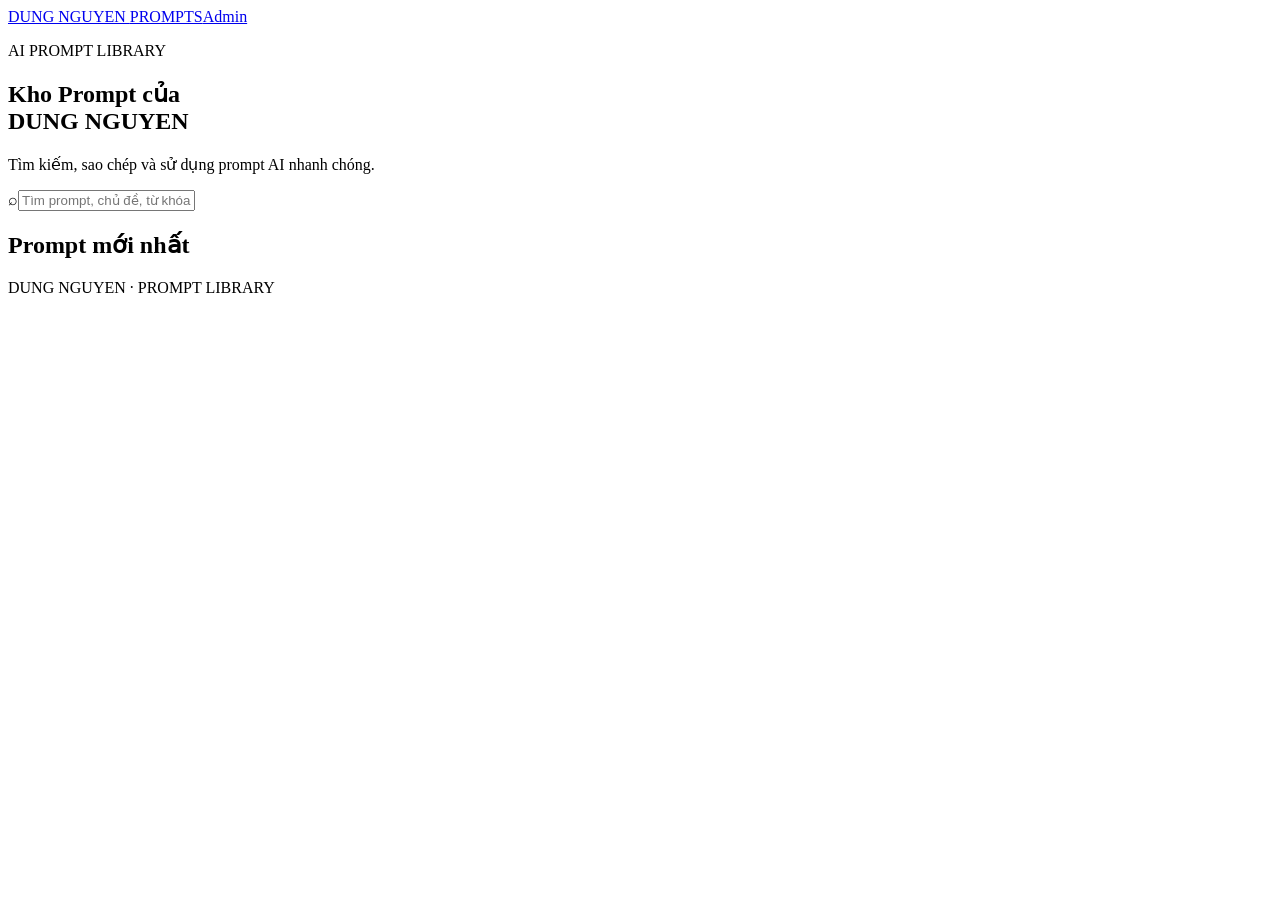
==== public/index.html @ dbc6b6bd "Add files via upload" ====
<!doctype html><html lang="vi"><head><meta charset="utf-8"><meta name="viewport" content="width=device-width,initial-scale=1"><title>DUNG NGUYEN PROMPTS</title><link rel="stylesheet" href="/assets/styles.css"></head><body><header class="topbar"><a class="brand" href="/">DUNG NGUYEN <span>PROMPTS</span></a><a class="admin-link" href="/admin.html">Admin</a></header><main><section class="hero"><p class="eyebrow">AI PROMPT LIBRARY</p><h1>Kho Prompt của<br><span>DUNG NGUYEN</span></h1><p class="sub">Tìm kiếm, sao chép và sử dụng prompt AI nhanh chóng.</p><div class="search"><span>⌕</span><input id="search" placeholder="Tìm prompt, chủ đề, từ khóa..."></div></section><section class="section"><div class="section-head"><h2>Prompt mới nhất</h2><span id="count"></span></div><div id="grid" class="grid"></div></section></main><footer>DUNG NGUYEN · PROMPT LIBRARY</footer><script src="/assets/app.js"></script></body></html>
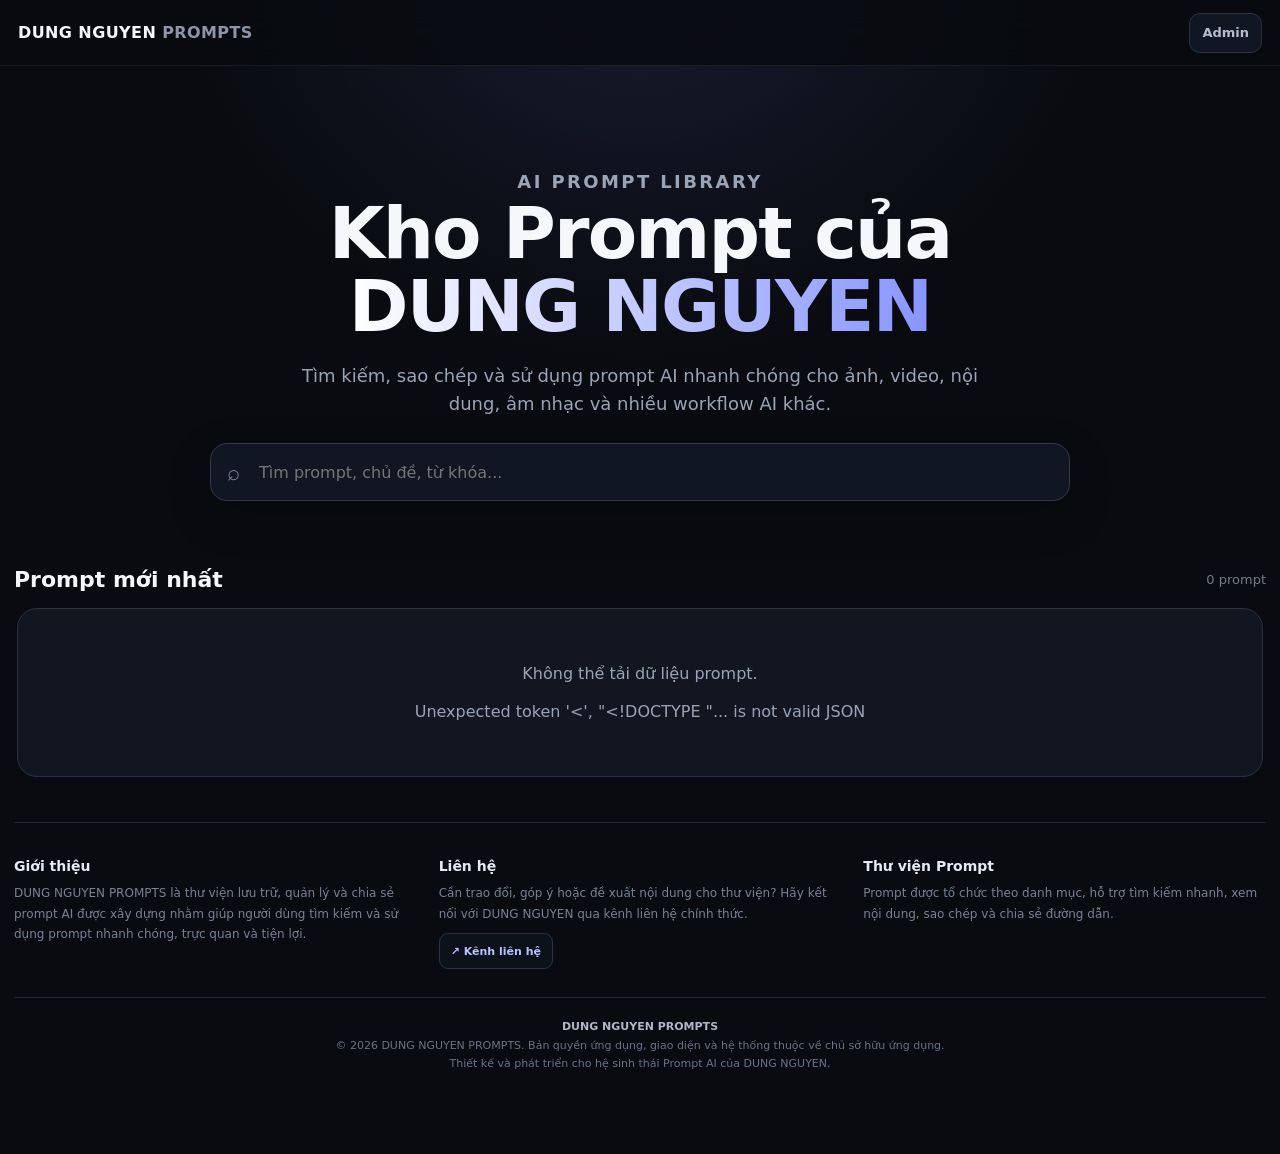
==== commit fcddbb33: "Refactor index.html for improved structure and styling Added meta tags for theme color and descripti" ====
--- a/public/index.html
+++ b/public/index.html
@@ -1 +1,1483 @@
-<!doctype html><html lang="vi"><head><meta charset="utf-8"><meta name="viewport" content="width=device-width,initial-scale=1"><title>DUNG NGUYEN PROMPTS</title><link rel="stylesheet" href="/assets/styles.css"></head><body><header class="topbar"><a class="brand" href="/">DUNG NGUYEN <span>PROMPTS</span></a><a class="admin-link" href="/admin.html">Admin</a></header><main><section class="hero"><p class="eyebrow">AI PROMPT LIBRARY</p><h1>Kho Prompt của<br><span>DUNG NGUYEN</span></h1><p class="sub">Tìm kiếm, sao chép và sử dụng prompt AI nhanh chóng.</p><div class="search"><span>⌕</span><input id="search" placeholder="Tìm prompt, chủ đề, từ khóa..."></div></section><section class="section"><div class="section-head"><h2>Prompt mới nhất</h2><span id="count"></span></div><div id="grid" class="grid"></div></section></main><footer>DUNG NGUYEN · PROMPT LIBRARY</footer><script src="/assets/app.js"></script></body></html>
+<!doctype html>
+<html lang="vi">
+<head>
+  <meta charset="utf-8">
+  <meta
+    name="viewport"
+    content="width=device-width,initial-scale=1,viewport-fit=cover"
+  >
+
+  <meta
+    name="theme-color"
+    content="#090b10"
+  >
+
+  <meta
+    name="description"
+    content="DUNG NGUYEN PROMPTS — Thư viện prompt AI"
+  >
+
+  <title>DUNG NGUYEN PROMPTS</title>
+
+  <style>
+    :root {
+      --bg: #090b10;
+      --panel: #111621;
+      --panel-2: #161d29;
+      --border: #293244;
+      --border-soft: #202838;
+
+      --text: #f5f7fb;
+      --muted: #9aa4b7;
+      --muted-2: #707b8f;
+
+      --primary: #8895ff;
+      --primary-2: #a2adff;
+      --green: #3ddc97;
+
+      --radius: 20px;
+    }
+
+    * {
+      box-sizing: border-box;
+    }
+
+    html {
+      scroll-behavior: smooth;
+    }
+
+    body {
+      margin: 0;
+      min-height: 100vh;
+
+      color: var(--text);
+
+      background:
+        radial-gradient(
+          circle at 50% -10%,
+          rgba(124,140,255,.15),
+          transparent 34%
+        ),
+        var(--bg);
+
+      font-family:
+        Inter,
+        ui-sans-serif,
+        system-ui,
+        -apple-system,
+        BlinkMacSystemFont,
+        "Segoe UI",
+        sans-serif;
+    }
+
+    a {
+      color: inherit;
+      text-decoration: none;
+    }
+
+    button,
+    input,
+    select {
+      font: inherit;
+    }
+
+    button {
+      cursor: pointer;
+    }
+
+    /* =========================
+       HEADER
+    ========================= */
+
+    .topbar {
+      position: sticky;
+      top: 0;
+      z-index: 50;
+
+      min-height: 66px;
+
+      display: flex;
+      align-items: center;
+      justify-content: space-between;
+
+      padding: 0 18px;
+
+      border-bottom:
+        1px solid rgba(255,255,255,.07);
+
+      background:
+        rgba(9,11,16,.85);
+
+      backdrop-filter: blur(18px);
+    }
+
+    .brand {
+      font-size: 16px;
+      font-weight: 900;
+      letter-spacing: .4px;
+    }
+
+    .brand span {
+      color: #8c96a8;
+    }
+
+    .admin-link {
+      min-height: 40px;
+
+      display: inline-flex;
+      align-items: center;
+      justify-content: center;
+
+      padding: 0 12px;
+
+      border: 1px solid var(--border);
+      border-radius: 11px;
+
+      color: #b4bdce;
+
+      background: #111722;
+
+      font-size: 13px;
+      font-weight: 700;
+    }
+
+    /* =========================
+       LAYOUT
+    ========================= */
+
+    .page {
+      width: min(1280px, calc(100% - 28px));
+      margin: 0 auto;
+
+      padding:
+        34px 0 70px;
+    }
+
+    /* =========================
+       HERO
+    ========================= */
+
+    .hero {
+      padding:
+        50px 0 34px;
+
+      text-align: center;
+    }
+
+    .eyebrow {
+      margin: 0 0 12px;
+
+      color: #98a4bd;
+
+      font-size: 11px;
+      font-weight: 900;
+
+      letter-spacing: 2.4px;
+      text-transform: uppercase;
+    }
+
+    .hero h1 {
+      margin: 0;
+
+      font-size:
+        clamp(38px, 7vw, 72px);
+
+      line-height: 1.02;
+
+      letter-spacing: -1.8px;
+    }
+
+    .hero h1 span {
+      background:
+        linear-gradient(
+          90deg,
+          #fff,
+          #8895ff
+        );
+
+      -webkit-background-clip:
+        text;
+
+      background-clip:
+        text;
+
+      color: transparent;
+    }
+
+    .hero p {
+      max-width: 720px;
+      margin: 18px auto 0;
+
+      color: var(--muted);
+
+      font-size:
+        clamp(14px, 2vw, 18px);
+
+      line-height: 1.6;
+    }
+
+    /* =========================
+       SEARCH
+    ========================= */
+
+    .search-wrap {
+      max-width: 860px;
+      margin: 24px auto 0;
+
+      position: relative;
+    }
+
+    .search-icon {
+      position: absolute;
+
+      left: 17px;
+      top: 50%;
+
+      transform: translateY(-50%);
+
+      color: #7d89a0;
+
+      font-size: 22px;
+    }
+
+    .search-input {
+      width: 100%;
+      min-height: 58px;
+
+      padding:
+        0 18px 0 48px;
+
+      border:
+        1px solid #303a4e;
+
+      border-radius: 17px;
+
+      outline: none;
+
+      color: var(--text);
+
+      background:
+        #111722;
+
+      font-size: 16px;
+
+      box-shadow:
+        0 15px 45px rgba(0,0,0,.18);
+
+      transition:
+        border-color .18s ease,
+        box-shadow .18s ease;
+    }
+
+    .search-input:focus {
+      border-color: var(--primary);
+
+      box-shadow:
+        0 0 0 4px rgba(124,140,255,.10);
+    }
+
+    /* =========================
+       TOOLBAR
+    ========================= */
+
+    .toolbar {
+      display: flex;
+      justify-content: space-between;
+      align-items: center;
+
+      gap: 12px;
+
+      margin-top: 32px;
+      margin-bottom: 13px;
+    }
+
+    .section-title {
+      margin: 0;
+
+      font-size: 22px;
+      font-weight: 850;
+    }
+
+    .result-count {
+      color: var(--muted-2);
+      font-size: 13px;
+    }
+
+    /* =========================
+       PROMPT VIEWPORT
+    ========================= */
+
+    .prompt-viewport {
+      max-height: 760px;
+
+      overflow-y: auto;
+
+      padding: 3px;
+
+      scrollbar-width: thin;
+      scrollbar-color:
+        #46526b
+        #0d121a;
+    }
+
+    .prompt-viewport::-webkit-scrollbar {
+      width: 9px;
+    }
+
+    .prompt-viewport::-webkit-scrollbar-track {
+      background: #0d121a;
+      border-radius: 10px;
+    }
+
+    .prompt-viewport::-webkit-scrollbar-thumb {
+      background: #46526b;
+      border-radius: 10px;
+      border: 2px solid #0d121a;
+    }
+
+    .prompt-grid {
+      display: grid;
+
+      grid-template-columns:
+        repeat(3, minmax(0, 1fr));
+
+      gap: 15px;
+    }
+
+    /* =========================
+       CARD
+    ========================= */
+
+    .prompt-card {
+      min-height: 235px;
+
+      display: flex;
+      flex-direction: column;
+      justify-content: space-between;
+
+      padding: 19px;
+
+      border:
+        1px solid var(--border);
+
+      border-radius:
+        20px;
+
+      background:
+        linear-gradient(
+          180deg,
+          rgba(255,255,255,.018),
+          transparent
+        ),
+        var(--panel);
+
+      transition:
+        transform .18s ease,
+        border-color .18s ease,
+        box-shadow .18s ease;
+    }
+
+    .prompt-card:hover {
+      transform: translateY(-2px);
+
+      border-color:
+        #3c4962;
+
+      box-shadow:
+        0 18px 45px rgba(0,0,0,.22);
+    }
+
+    .card-category {
+      display: inline-flex;
+      align-items: center;
+
+      min-height: 26px;
+
+      padding: 0 9px;
+
+      width: fit-content;
+
+      border:
+        1px solid rgba(124,140,255,.22);
+
+      border-radius:
+        999px;
+
+      color:
+        #adb8ff;
+
+      background:
+        rgba(124,140,255,.07);
+
+      font-size:
+        10px;
+
+      font-weight:
+        900;
+
+      letter-spacing:
+        .8px;
+
+      text-transform:
+        uppercase;
+    }
+
+    .card-title {
+      margin:
+        12px 0 0;
+
+      color:
+        #f4f6fb;
+
+      font-size:
+        18px;
+
+      line-height:
+        1.32;
+    }
+
+    .card-description {
+      margin:
+        11px 0 0;
+
+      color:
+        #a5afc0;
+
+      font-size:
+        13px;
+
+      line-height:
+        1.58;
+    }
+
+    .card-bottom {
+      margin-top:
+        18px;
+    }
+
+    .card-meta {
+      display:
+        flex;
+
+      flex-wrap:
+        wrap;
+
+      gap:
+        13px;
+
+      color:
+        #727d91;
+
+      font-size:
+        11px;
+    }
+
+    .card-actions {
+      display:
+        flex;
+
+      gap:
+        7px;
+
+      margin-top:
+        13px;
+    }
+
+    .card-action {
+      min-height:
+        36px;
+
+      display:
+        inline-flex;
+
+      align-items:
+        center;
+
+      justify-content:
+        center;
+
+      gap:
+        6px;
+
+      padding:
+        0 10px;
+
+      border:
+        1px solid #293244;
+
+      border-radius:
+        10px;
+
+      color:
+        #edf0f7;
+
+      background:
+        #0d121a;
+
+      font-size:
+        11px;
+
+      font-weight:
+        750;
+
+      transition:
+        background .18s ease,
+        border-color .18s ease;
+    }
+
+    .card-action:hover {
+      background:
+        #171e2a;
+
+      border-color:
+        #42506a;
+    }
+
+    .card-action.primary {
+      flex: 1;
+
+      color:
+        #090b10;
+
+      background:
+        linear-gradient(
+          135deg,
+          var(--primary-2),
+          var(--primary)
+        );
+
+      border-color:
+        transparent;
+
+      font-weight:
+        850;
+    }
+
+    /* =========================
+       EMPTY
+    ========================= */
+
+    .empty {
+      padding:
+        55px 20px;
+
+      text-align:
+        center;
+
+      color:
+        var(--muted);
+
+      border:
+        1px solid var(--border);
+
+      border-radius:
+        20px;
+
+      background:
+        var(--panel);
+    }
+
+    /* =========================
+       FOOTER
+    ========================= */
+
+    .footer {
+      margin-top:
+        42px;
+
+      padding:
+        35px 0 10px;
+
+      border-top:
+        1px solid var(--border-soft);
+    }
+
+    .footer-grid {
+      display:
+        grid;
+
+      grid-template-columns:
+        repeat(3, minmax(0, 1fr));
+
+      gap:
+        22px;
+    }
+
+    .footer-card h3 {
+      margin:
+        0 0 9px;
+
+      color:
+        #e6eaf2;
+
+      font-size:
+        14px;
+    }
+
+    .footer-card p {
+      margin: 0;
+
+      color:
+        #778297;
+
+      font-size:
+        12px;
+
+      line-height:
+        1.7;
+    }
+
+    .footer-link {
+      display:
+        inline-flex;
+
+      align-items:
+        center;
+
+      margin-top:
+        9px;
+
+      min-height:
+        36px;
+
+      padding:
+        0 11px;
+
+      border:
+        1px solid #2a3447;
+
+      border-radius:
+        9px;
+
+      color:
+        #b9c2ff;
+
+      background:
+        #0d121a;
+
+      font-size:
+        11px;
+
+      font-weight:
+        750;
+    }
+
+    .copyright {
+      margin-top:
+        28px;
+
+      padding-top:
+        20px;
+
+      border-top:
+        1px solid var(--border-soft);
+
+      text-align:
+        center;
+
+      color:
+        #687386;
+
+      font-size:
+        11px;
+
+      line-height:
+        1.7;
+    }
+
+    .copyright strong {
+      color:
+        #aeb8c9;
+    }
+
+    /* =========================
+       TOAST
+    ========================= */
+
+    .toast {
+      position:
+        fixed;
+
+      left:
+        50%;
+
+      bottom:
+        20px;
+
+      z-index:
+        100;
+
+      width:
+        min(420px, calc(100vw - 28px));
+
+      transform:
+        translate(-50%, 20px);
+
+      padding:
+        13px 15px;
+
+      border:
+        1px solid #2b3549;
+
+      border-radius:
+        12px;
+
+      color:
+        #f3f5fa;
+
+      background:
+        #171e2a;
+
+      box-shadow:
+        0 20px 55px rgba(0,0,0,.38);
+
+      opacity:
+        0;
+
+      pointer-events:
+        none;
+
+      transition:
+        opacity .2s ease,
+        transform .2s ease;
+    }
+
+    .toast.show {
+      opacity: 1;
+
+      transform:
+        translate(-50%, 0);
+    }
+
+    .toast.success {
+      border-color:
+        rgba(61,220,151,.25);
+    }
+
+    .toast.error {
+      border-color:
+        rgba(255,98,98,.28);
+    }
+
+    /* =========================
+       RESPONSIVE
+    ========================= */
+
+    @media (max-width: 980px) {
+
+      .prompt-grid {
+        grid-template-columns:
+          repeat(2, minmax(0, 1fr));
+      }
+
+    }
+
+    @media (max-width: 700px) {
+
+      .topbar {
+        padding:
+          0 12px;
+      }
+
+      .page {
+        width:
+          min(100% - 20px, 680px);
+
+        padding-bottom:
+          50px;
+      }
+
+      .hero {
+        padding:
+          34px 0 24px;
+      }
+
+      .prompt-viewport {
+        max-height:
+          700px;
+      }
+
+      .prompt-grid {
+        grid-template-columns:
+          1fr;
+      }
+
+      .prompt-card {
+        min-height:
+          220px;
+      }
+
+      .footer-grid {
+        grid-template-columns:
+          1fr;
+      }
+
+      .footer-card {
+        text-align:
+          center;
+      }
+
+      .footer-link {
+        justify-content:
+          center;
+      }
+
+    }
+  </style>
+</head>
+
+<body>
+
+<header class="topbar">
+
+  <a
+    class="brand"
+    href="/"
+  >
+    DUNG NGUYEN
+    <span>PROMPTS</span>
+  </a>
+
+  <a
+    class="admin-link"
+    href="/admin.html"
+  >
+    Admin
+  </a>
+
+</header>
+
+
+<main class="page">
+
+  <!-- HERO -->
+
+  <section class="hero">
+
+    <p class="eyebrow">
+      AI PROMPT LIBRARY
+    </p>
+
+    <h1>
+      Kho Prompt của
+      <br>
+      <span>DUNG NGUYEN</span>
+    </h1>
+
+    <p>
+      Tìm kiếm, sao chép và sử dụng prompt AI
+      nhanh chóng cho ảnh, video, nội dung,
+      âm nhạc và nhiều workflow AI khác.
+    </p>
+
+    <div class="search-wrap">
+
+      <span class="search-icon">
+        ⌕
+      </span>
+
+      <input
+        id="searchInput"
+        class="search-input"
+        type="search"
+        placeholder="Tìm prompt, chủ đề, từ khóa..."
+        autocomplete="off"
+      >
+
+    </div>
+
+  </section>
+
+
+  <!-- LATEST -->
+
+  <section>
+
+    <div class="toolbar">
+
+      <h2 class="section-title">
+        Prompt mới nhất
+      </h2>
+
+      <span
+        id="resultCount"
+        class="result-count"
+      >
+        0 prompt
+      </span>
+
+    </div>
+
+
+    <!--
+      Vùng này hiển thị 9 nội dung đầu tiên.
+      Từ nội dung thứ 10 sẽ xuất hiện thanh cuộn.
+    -->
+
+    <div
+      id="promptViewport"
+      class="prompt-viewport"
+    >
+
+      <div
+        id="promptGrid"
+        class="prompt-grid"
+      ></div>
+
+    </div>
+
+  </section>
+
+
+  <!-- FOOTER -->
+
+  <footer class="footer">
+
+    <div class="footer-grid">
+
+      <section class="footer-card">
+
+        <h3>
+          Giới thiệu
+        </h3>
+
+        <p>
+          DUNG NGUYEN PROMPTS là thư viện lưu trữ,
+          quản lý và chia sẻ prompt AI được xây dựng
+          nhằm giúp người dùng tìm kiếm và sử dụng
+          prompt nhanh chóng, trực quan và tiện lợi.
+        </p>
+
+      </section>
+
+
+      <section class="footer-card">
+
+        <h3>
+          Liên hệ
+        </h3>
+
+        <p>
+          Cần trao đổi, góp ý hoặc đề xuất nội dung
+          cho thư viện? Hãy kết nối với DUNG NGUYEN
+          qua kênh liên hệ chính thức.
+        </p>
+
+        <!--
+          Thay href="#" bằng đường dẫn Facebook
+          hoặc kênh liên hệ chính thức của bạn.
+        -->
+
+        <a
+          class="footer-link"
+          href="#"
+          onclick="return false"
+        >
+          ↗ Kênh liên hệ
+        </a>
+
+      </section>
+
+
+      <section class="footer-card">
+
+        <h3>
+          Thư viện Prompt
+        </h3>
+
+        <p>
+          Prompt được tổ chức theo danh mục,
+          hỗ trợ tìm kiếm nhanh, xem nội dung,
+          sao chép và chia sẻ đường dẫn.
+        </p>
+
+      </section>
+
+    </div>
+
+
+    <div class="copyright">
+
+      <strong>
+        DUNG NGUYEN PROMPTS
+      </strong>
+
+      <br>
+
+      © 2026 DUNG NGUYEN PROMPTS.
+      Bản quyền ứng dụng, giao diện và hệ thống
+      thuộc về chủ sở hữu ứng dụng.
+
+      <br>
+
+      Thiết kế và phát triển cho hệ sinh thái
+      Prompt AI của DUNG NGUYEN.
+
+    </div>
+
+  </footer>
+
+</main>
+
+
+<div
+  id="toast"
+  class="toast"
+></div>
+
+
+<script>
+
+  const state = {
+    prompts: []
+  };
+
+  const $ =
+    (selector) =>
+      document.querySelector(selector);
+
+
+  /* =========================
+     TOAST
+  ========================= */
+
+  function showToast(
+    message,
+    type = "success"
+  ) {
+
+    const toast =
+      $("#toast");
+
+    toast.textContent =
+      message;
+
+    toast.className =
+      `toast show ${type}`;
+
+    clearTimeout(
+      showToast.timer
+    );
+
+    showToast.timer =
+      setTimeout(
+        () => {
+          toast.className =
+            "toast";
+        },
+        2400
+      );
+
+  }
+
+
+  /* =========================
+     NUMBER
+  ========================= */
+
+  function formatNumber(
+    value
+  ) {
+
+    return Number(
+      value || 0
+    ).toLocaleString(
+      "vi-VN"
+    );
+
+  }
+
+
+  /* =========================
+     ESCAPE
+  ========================= */
+
+  function escapeHtml(
+    value
+  ) {
+
+    return String(
+      value ?? ""
+    )
+      .replaceAll("&", "&amp;")
+      .replaceAll("<", "&lt;")
+      .replaceAll(">", "&gt;")
+      .replaceAll('"', "&quot;")
+      .replaceAll("'", "&#039;");
+
+  }
+
+
+  /* =========================
+     COPY LINK
+  ========================= */
+
+  async function copyLink(
+    id
+  ) {
+
+    const url =
+      new URL(
+        `/prompt.html?id=${encodeURIComponent(id)}`,
+        window.location.origin
+      ).href;
+
+    try {
+
+      if (
+        navigator.clipboard &&
+        window.isSecureContext
+      ) {
+
+        await navigator.clipboard.writeText(
+          url
+        );
+
+      } else {
+
+        const textarea =
+          document.createElement(
+            "textarea"
+          );
+
+        textarea.value =
+          url;
+
+        textarea.style.position =
+          "fixed";
+
+        textarea.style.left =
+          "-9999px";
+
+        document.body.appendChild(
+          textarea
+        );
+
+        textarea.select();
+
+        document.execCommand(
+          "copy"
+        );
+
+        textarea.remove();
+
+      }
+
+      showToast(
+        "Đã sao chép link prompt."
+      );
+
+    } catch {
+
+      showToast(
+        "Không thể sao chép link.",
+        "error"
+      );
+
+    }
+
+  }
+
+
+  /* =========================
+     RENDER
+  ========================= */
+
+  function render() {
+
+    const query =
+      $("#searchInput")
+        .value
+        .trim()
+        .toLowerCase();
+
+    const filtered =
+      state.prompts.filter(
+        (prompt) => {
+
+          const text =
+            [
+              prompt.title,
+              prompt.description,
+              prompt.content,
+              prompt.tags,
+              prompt.category_name
+            ]
+              .join(" ")
+              .toLowerCase();
+
+          return (
+            !query ||
+            text.includes(query)
+          );
+
+        }
+      );
+
+    $("#resultCount")
+      .textContent =
+      `${formatNumber(
+        filtered.length
+      )} prompt`;
+
+
+    const grid =
+      $("#promptGrid");
+
+    if (!filtered.length) {
+
+      grid.innerHTML = `
+        <div
+          class="empty"
+          style="grid-column:1/-1"
+        >
+          Không tìm thấy prompt phù hợp.
+        </div>
+      `;
+
+      return;
+
+    }
+
+
+    grid.innerHTML =
+      filtered.map(
+        (prompt) => {
+
+          return `
+            <article
+              class="prompt-card"
+            >
+
+              <div>
+
+                <span
+                  class="card-category"
+                >
+                  ${escapeHtml(
+                    prompt.category_name ||
+                    "PROMPT"
+                  )}
+                </span>
+
+                <h3
+                  class="card-title"
+                >
+                  ${escapeHtml(
+                    prompt.title
+                  )}
+                </h3>
+
+                <p
+                  class="card-description"
+                >
+                  ${escapeHtml(
+                    prompt.description ||
+                    ""
+                  )}
+                </p>
+
+              </div>
+
+
+              <div class="card-bottom">
+
+                <div
+                  class="card-meta"
+                >
+
+                  <span>
+                    👁 ${formatNumber(
+                      prompt.views
+                    )}
+                  </span>
+
+                  <span>
+                    ⧉ ${formatNumber(
+                      prompt.copies
+                    )}
+                  </span>
+
+                  ${
+                    Number(
+                      prompt.featured
+                    ) === 1
+                      ? `
+                        <span>
+                          ⭐ Featured
+                        </span>
+                      `
+                      : ""
+                  }
+
+                </div>
+
+
+                <div
+                  class="card-actions"
+                >
+
+                  <a
+                    class="card-action primary"
+                    href="/prompt.html?id=${encodeURIComponent(prompt.id)}"
+                  >
+                    Xem nội dung
+                  </a>
+
+                  <button
+                    class="card-action"
+                    type="button"
+                    data-copy-link="${prompt.id}"
+                  >
+                    📎 Copy link
+                  </button>
+
+                </div>
+
+              </div>
+
+            </article>
+          `;
+
+        }
+      ).join("");
+
+  }
+
+
+  /* =========================
+     CLICK
+  ========================= */
+
+  $("#promptGrid")
+    .addEventListener(
+      "click",
+      async (event) => {
+
+        const button =
+          event.target.closest(
+            "[data-copy-link]"
+          );
+
+        if (!button) {
+          return;
+        }
+
+        event.preventDefault();
+
+        event.stopPropagation();
+
+        await copyLink(
+          button.dataset.copyLink
+        );
+
+      }
+    );
+
+
+  /* =========================
+     LOAD
+  ========================= */
+
+  async function loadPrompts() {
+
+    try {
+
+      const response =
+        await fetch(
+          "/api/prompts",
+          {
+            cache: "no-store"
+          }
+        );
+
+      const data =
+        await response.json();
+
+      if (!response.ok) {
+
+        throw new Error(
+          data.error ||
+          "Không thể tải prompt."
+        );
+
+      }
+
+      state.prompts =
+        Array.isArray(
+          data.prompts
+        )
+          ? data.prompts
+          : [];
+
+
+      /*
+       * Luôn xếp mới nhất lên đầu.
+       */
+
+      state.prompts.sort(
+        (a, b) => {
+
+          const da =
+            new Date(
+              String(
+                a.created_at || ""
+              ).replace(" ", "T")
+            ).getTime();
+
+          const db =
+            new Date(
+              String(
+                b.created_at || ""
+              ).replace(" ", "T")
+            ).getTime();
+
+          return db - da;
+
+        }
+      );
+
+
+      render();
+
+    } catch (error) {
+
+      $("#promptGrid").innerHTML = `
+        <div
+          class="empty"
+          style="grid-column:1/-1"
+        >
+          Không thể tải dữ liệu prompt.
+          <br><br>
+          ${escapeHtml(
+            error.message
+          )}
+        </div>
+      `;
+
+    }
+
+  }
+
+
+  /* =========================
+     SEARCH
+  ========================= */
+
+  $("#searchInput")
+    .addEventListener(
+      "input",
+      render
+    );
+
+
+  /* =========================
+     START
+  ========================= */
+
+  loadPrompts();
+
+</script>
+
+</body>
+</html>
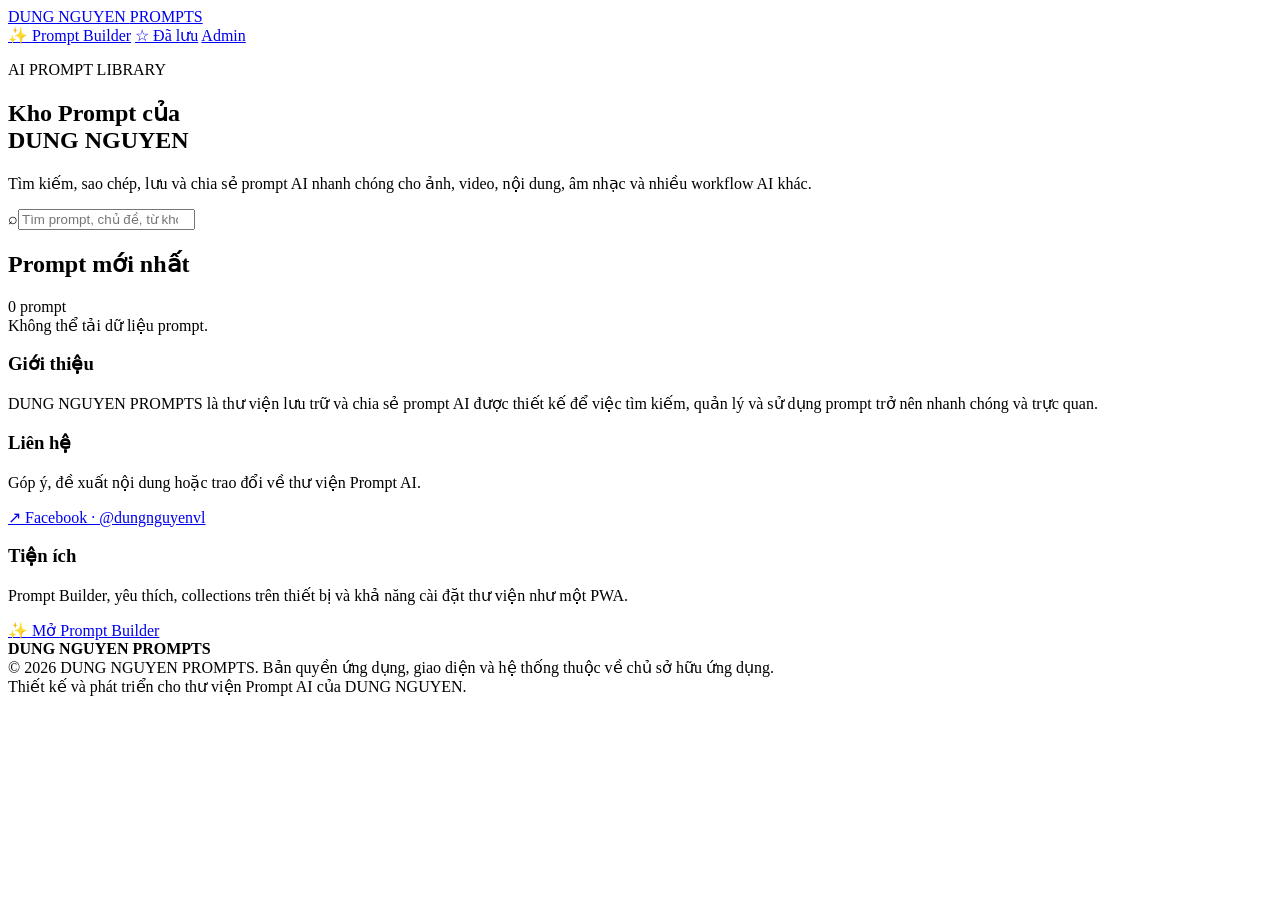
==== commit bd210f9a: "Add files via upload" ====
--- a/public/index.html
+++ b/public/index.html
@@ -2,1482 +2,88 @@
 <html lang="vi">
 <head>
   <meta charset="utf-8">
-  <meta
-    name="viewport"
-    content="width=device-width,initial-scale=1,viewport-fit=cover"
-  >
-
-  <meta
-    name="theme-color"
-    content="#090b10"
-  >
-
-  <meta
-    name="description"
-    content="DUNG NGUYEN PROMPTS — Thư viện prompt AI"
-  >
-
+  <meta name="viewport" content="width=device-width,initial-scale=1,viewport-fit=cover">
+  <meta name="theme-color" content="#090b10">
+  <meta name="description" content="DUNG NGUYEN PROMPTS — Thư viện prompt AI cho ảnh, video, content và workflow AI.">
+  <meta property="og:type" content="website">
+  <meta property="og:title" content="DUNG NGUYEN PROMPTS">
+  <meta property="og:description" content="Thư viện prompt AI của DUNG NGUYEN.">
+  <meta property="og:image" content="/icons/og-shareprompt.png">
+  <meta property="og:url" content="/">
+  <link rel="canonical" href="/">
+  <link rel="manifest" href="/manifest.webmanifest">
   <title>DUNG NGUYEN PROMPTS</title>
-
-  <style>
-    :root {
-      --bg: #090b10;
-      --panel: #111621;
-      --panel-2: #161d29;
-      --border: #293244;
-      --border-soft: #202838;
-
-      --text: #f5f7fb;
-      --muted: #9aa4b7;
-      --muted-2: #707b8f;
-
-      --primary: #8895ff;
-      --primary-2: #a2adff;
-      --green: #3ddc97;
-
-      --radius: 20px;
-    }
-
-    * {
-      box-sizing: border-box;
-    }
-
-    html {
-      scroll-behavior: smooth;
-    }
-
-    body {
-      margin: 0;
-      min-height: 100vh;
-
-      color: var(--text);
-
-      background:
-        radial-gradient(
-          circle at 50% -10%,
-          rgba(124,140,255,.15),
-          transparent 34%
-        ),
-        var(--bg);
-
-      font-family:
-        Inter,
-        ui-sans-serif,
-        system-ui,
-        -apple-system,
-        BlinkMacSystemFont,
-        "Segoe UI",
-        sans-serif;
-    }
-
-    a {
-      color: inherit;
-      text-decoration: none;
-    }
-
-    button,
-    input,
-    select {
-      font: inherit;
-    }
-
-    button {
-      cursor: pointer;
-    }
-
-    /* =========================
-       HEADER
-    ========================= */
-
-    .topbar {
-      position: sticky;
-      top: 0;
-      z-index: 50;
-
-      min-height: 66px;
-
-      display: flex;
-      align-items: center;
-      justify-content: space-between;
-
-      padding: 0 18px;
-
-      border-bottom:
-        1px solid rgba(255,255,255,.07);
-
-      background:
-        rgba(9,11,16,.85);
-
-      backdrop-filter: blur(18px);
-    }
-
-    .brand {
-      font-size: 16px;
-      font-weight: 900;
-      letter-spacing: .4px;
-    }
-
-    .brand span {
-      color: #8c96a8;
-    }
-
-    .admin-link {
-      min-height: 40px;
-
-      display: inline-flex;
-      align-items: center;
-      justify-content: center;
-
-      padding: 0 12px;
-
-      border: 1px solid var(--border);
-      border-radius: 11px;
-
-      color: #b4bdce;
-
-      background: #111722;
-
-      font-size: 13px;
-      font-weight: 700;
-    }
-
-    /* =========================
-       LAYOUT
-    ========================= */
-
-    .page {
-      width: min(1280px, calc(100% - 28px));
-      margin: 0 auto;
-
-      padding:
-        34px 0 70px;
-    }
-
-    /* =========================
-       HERO
-    ========================= */
-
-    .hero {
-      padding:
-        50px 0 34px;
-
-      text-align: center;
-    }
-
-    .eyebrow {
-      margin: 0 0 12px;
-
-      color: #98a4bd;
-
-      font-size: 11px;
-      font-weight: 900;
-
-      letter-spacing: 2.4px;
-      text-transform: uppercase;
-    }
-
-    .hero h1 {
-      margin: 0;
-
-      font-size:
-        clamp(38px, 7vw, 72px);
-
-      line-height: 1.02;
-
-      letter-spacing: -1.8px;
-    }
-
-    .hero h1 span {
-      background:
-        linear-gradient(
-          90deg,
-          #fff,
-          #8895ff
-        );
-
-      -webkit-background-clip:
-        text;
-
-      background-clip:
-        text;
-
-      color: transparent;
-    }
-
-    .hero p {
-      max-width: 720px;
-      margin: 18px auto 0;
-
-      color: var(--muted);
-
-      font-size:
-        clamp(14px, 2vw, 18px);
-
-      line-height: 1.6;
-    }
-
-    /* =========================
-       SEARCH
-    ========================= */
-
-    .search-wrap {
-      max-width: 860px;
-      margin: 24px auto 0;
-
-      position: relative;
-    }
-
-    .search-icon {
-      position: absolute;
-
-      left: 17px;
-      top: 50%;
-
-      transform: translateY(-50%);
-
-      color: #7d89a0;
-
-      font-size: 22px;
-    }
-
-    .search-input {
-      width: 100%;
-      min-height: 58px;
-
-      padding:
-        0 18px 0 48px;
-
-      border:
-        1px solid #303a4e;
-
-      border-radius: 17px;
-
-      outline: none;
-
-      color: var(--text);
-
-      background:
-        #111722;
-
-      font-size: 16px;
-
-      box-shadow:
-        0 15px 45px rgba(0,0,0,.18);
-
-      transition:
-        border-color .18s ease,
-        box-shadow .18s ease;
-    }
-
-    .search-input:focus {
-      border-color: var(--primary);
-
-      box-shadow:
-        0 0 0 4px rgba(124,140,255,.10);
-    }
-
-    /* =========================
-       TOOLBAR
-    ========================= */
-
-    .toolbar {
-      display: flex;
-      justify-content: space-between;
-      align-items: center;
-
-      gap: 12px;
-
-      margin-top: 32px;
-      margin-bottom: 13px;
-    }
-
-    .section-title {
-      margin: 0;
-
-      font-size: 22px;
-      font-weight: 850;
-    }
-
-    .result-count {
-      color: var(--muted-2);
-      font-size: 13px;
-    }
-
-    /* =========================
-       PROMPT VIEWPORT
-    ========================= */
-
-    .prompt-viewport {
-      max-height: 760px;
-
-      overflow-y: auto;
-
-      padding: 3px;
-
-      scrollbar-width: thin;
-      scrollbar-color:
-        #46526b
-        #0d121a;
-    }
-
-    .prompt-viewport::-webkit-scrollbar {
-      width: 9px;
-    }
-
-    .prompt-viewport::-webkit-scrollbar-track {
-      background: #0d121a;
-      border-radius: 10px;
-    }
-
-    .prompt-viewport::-webkit-scrollbar-thumb {
-      background: #46526b;
-      border-radius: 10px;
-      border: 2px solid #0d121a;
-    }
-
-    .prompt-grid {
-      display: grid;
-
-      grid-template-columns:
-        repeat(3, minmax(0, 1fr));
-
-      gap: 15px;
-    }
-
-    /* =========================
-       CARD
-    ========================= */
-
-    .prompt-card {
-      min-height: 235px;
-
-      display: flex;
-      flex-direction: column;
-      justify-content: space-between;
-
-      padding: 19px;
-
-      border:
-        1px solid var(--border);
-
-      border-radius:
-        20px;
-
-      background:
-        linear-gradient(
-          180deg,
-          rgba(255,255,255,.018),
-          transparent
-        ),
-        var(--panel);
-
-      transition:
-        transform .18s ease,
-        border-color .18s ease,
-        box-shadow .18s ease;
-    }
-
-    .prompt-card:hover {
-      transform: translateY(-2px);
-
-      border-color:
-        #3c4962;
-
-      box-shadow:
-        0 18px 45px rgba(0,0,0,.22);
-    }
-
-    .card-category {
-      display: inline-flex;
-      align-items: center;
-
-      min-height: 26px;
-
-      padding: 0 9px;
-
-      width: fit-content;
-
-      border:
-        1px solid rgba(124,140,255,.22);
-
-      border-radius:
-        999px;
-
-      color:
-        #adb8ff;
-
-      background:
-        rgba(124,140,255,.07);
-
-      font-size:
-        10px;
-
-      font-weight:
-        900;
-
-      letter-spacing:
-        .8px;
-
-      text-transform:
-        uppercase;
-    }
-
-    .card-title {
-      margin:
-        12px 0 0;
-
-      color:
-        #f4f6fb;
-
-      font-size:
-        18px;
-
-      line-height:
-        1.32;
-    }
-
-    .card-description {
-      margin:
-        11px 0 0;
-
-      color:
-        #a5afc0;
-
-      font-size:
-        13px;
-
-      line-height:
-        1.58;
-    }
-
-    .card-bottom {
-      margin-top:
-        18px;
-    }
-
-    .card-meta {
-      display:
-        flex;
-
-      flex-wrap:
-        wrap;
-
-      gap:
-        13px;
-
-      color:
-        #727d91;
-
-      font-size:
-        11px;
-    }
-
-    .card-actions {
-      display:
-        flex;
-
-      gap:
-        7px;
-
-      margin-top:
-        13px;
-    }
-
-    .card-action {
-      min-height:
-        36px;
-
-      display:
-        inline-flex;
-
-      align-items:
-        center;
-
-      justify-content:
-        center;
-
-      gap:
-        6px;
-
-      padding:
-        0 10px;
-
-      border:
-        1px solid #293244;
-
-      border-radius:
-        10px;
-
-      color:
-        #edf0f7;
-
-      background:
-        #0d121a;
-
-      font-size:
-        11px;
-
-      font-weight:
-        750;
-
-      transition:
-        background .18s ease,
-        border-color .18s ease;
-    }
-
-    .card-action:hover {
-      background:
-        #171e2a;
-
-      border-color:
-        #42506a;
-    }
-
-    .card-action.primary {
-      flex: 1;
-
-      color:
-        #090b10;
-
-      background:
-        linear-gradient(
-          135deg,
-          var(--primary-2),
-          var(--primary)
-        );
-
-      border-color:
-        transparent;
-
-      font-weight:
-        850;
-    }
-
-    /* =========================
-       EMPTY
-    ========================= */
-
-    .empty {
-      padding:
-        55px 20px;
-
-      text-align:
-        center;
-
-      color:
-        var(--muted);
-
-      border:
-        1px solid var(--border);
-
-      border-radius:
-        20px;
-
-      background:
-        var(--panel);
-    }
-
-    /* =========================
-       FOOTER
-    ========================= */
-
-    .footer {
-      margin-top:
-        42px;
-
-      padding:
-        35px 0 10px;
-
-      border-top:
-        1px solid var(--border-soft);
-    }
-
-    .footer-grid {
-      display:
-        grid;
-
-      grid-template-columns:
-        repeat(3, minmax(0, 1fr));
-
-      gap:
-        22px;
-    }
-
-    .footer-card h3 {
-      margin:
-        0 0 9px;
-
-      color:
-        #e6eaf2;
-
-      font-size:
-        14px;
-    }
-
-    .footer-card p {
-      margin: 0;
-
-      color:
-        #778297;
-
-      font-size:
-        12px;
-
-      line-height:
-        1.7;
-    }
-
-    .footer-link {
-      display:
-        inline-flex;
-
-      align-items:
-        center;
-
-      margin-top:
-        9px;
-
-      min-height:
-        36px;
-
-      padding:
-        0 11px;
-
-      border:
-        1px solid #2a3447;
-
-      border-radius:
-        9px;
-
-      color:
-        #b9c2ff;
-
-      background:
-        #0d121a;
-
-      font-size:
-        11px;
-
-      font-weight:
-        750;
-    }
-
-    .copyright {
-      margin-top:
-        28px;
-
-      padding-top:
-        20px;
-
-      border-top:
-        1px solid var(--border-soft);
-
-      text-align:
-        center;
-
-      color:
-        #687386;
-
-      font-size:
-        11px;
-
-      line-height:
-        1.7;
-    }
-
-    .copyright strong {
-      color:
-        #aeb8c9;
-    }
-
-    /* =========================
-       TOAST
-    ========================= */
-
-    .toast {
-      position:
-        fixed;
-
-      left:
-        50%;
-
-      bottom:
-        20px;
-
-      z-index:
-        100;
-
-      width:
-        min(420px, calc(100vw - 28px));
-
-      transform:
-        translate(-50%, 20px);
-
-      padding:
-        13px 15px;
-
-      border:
-        1px solid #2b3549;
-
-      border-radius:
-        12px;
-
-      color:
-        #f3f5fa;
-
-      background:
-        #171e2a;
-
-      box-shadow:
-        0 20px 55px rgba(0,0,0,.38);
-
-      opacity:
-        0;
-
-      pointer-events:
-        none;
-
-      transition:
-        opacity .2s ease,
-        transform .2s ease;
-    }
-
-    .toast.show {
-      opacity: 1;
-
-      transform:
-        translate(-50%, 0);
-    }
-
-    .toast.success {
-      border-color:
-        rgba(61,220,151,.25);
-    }
-
-    .toast.error {
-      border-color:
-        rgba(255,98,98,.28);
-    }
-
-    /* =========================
-       RESPONSIVE
-    ========================= */
-
-    @media (max-width: 980px) {
-
-      .prompt-grid {
-        grid-template-columns:
-          repeat(2, minmax(0, 1fr));
-      }
-
-    }
-
-    @media (max-width: 700px) {
-
-      .topbar {
-        padding:
-          0 12px;
-      }
-
-      .page {
-        width:
-          min(100% - 20px, 680px);
-
-        padding-bottom:
-          50px;
-      }
-
-      .hero {
-        padding:
-          34px 0 24px;
-      }
-
-      .prompt-viewport {
-        max-height:
-          700px;
-      }
-
-      .prompt-grid {
-        grid-template-columns:
-          1fr;
-      }
-
-      .prompt-card {
-        min-height:
-          220px;
-      }
-
-      .footer-grid {
-        grid-template-columns:
-          1fr;
-      }
-
-      .footer-card {
-        text-align:
-          center;
-      }
-
-      .footer-link {
-        justify-content:
-          center;
-      }
-
-    }
-  </style>
+  <link rel="stylesheet" href="/assets/site.css">
 </head>
-
 <body>
-
 <header class="topbar">
-
-  <a
-    class="brand"
-    href="/"
-  >
-    DUNG NGUYEN
-    <span>PROMPTS</span>
-  </a>
-
-  <a
-    class="admin-link"
-    href="/admin.html"
-  >
-    Admin
-  </a>
-
+  <a class="brand" href="/">DUNG NGUYEN <span>PROMPTS</span></a>
+  <div class="header-actions">
+    <a class="link-btn" href="/builder.html">✨ Prompt Builder</a>
+    <a class="link-btn" href="/saved.html">☆ Đã lưu</a>
+    <a class="link-btn" href="/admin.html">Admin</a>
+  </div>
 </header>
 
-
-<main class="page">
-
-  <!-- HERO -->
-
+<main class="wrap">
   <section class="hero">
-
-    <p class="eyebrow">
-      AI PROMPT LIBRARY
-    </p>
-
-    <h1>
-      Kho Prompt của
-      <br>
-      <span>DUNG NGUYEN</span>
-    </h1>
-
-    <p>
-      Tìm kiếm, sao chép và sử dụng prompt AI
-      nhanh chóng cho ảnh, video, nội dung,
-      âm nhạc và nhiều workflow AI khác.
-    </p>
-
-    <div class="search-wrap">
-
-      <span class="search-icon">
-        ⌕
-      </span>
-
-      <input
-        id="searchInput"
-        class="search-input"
-        type="search"
-        placeholder="Tìm prompt, chủ đề, từ khóa..."
-        autocomplete="off"
-      >
-
-    </div>
-
+    <p class="eyebrow">AI PROMPT LIBRARY</p>
+    <h1>Kho Prompt của<br><span>DUNG NGUYEN</span></h1>
+    <p>Tìm kiếm, sao chép, lưu và chia sẻ prompt AI nhanh chóng cho ảnh, video, nội dung, âm nhạc và nhiều workflow AI khác.</p>
+    <div class="searchbar"><span>⌕</span><input id="search" type="search" placeholder="Tìm prompt, chủ đề, từ khóa..." autocomplete="off"></div>
   </section>
 
-
-  <!-- LATEST -->
+  <div id="chips" class="chips"></div>
 
   <section>
-
     <div class="toolbar">
-
-      <h2 class="section-title">
-        Prompt mới nhất
-      </h2>
-
-      <span
-        id="resultCount"
-        class="result-count"
-      >
-        0 prompt
-      </span>
-
+      <h2>Prompt mới nhất</h2>
+      <span id="count" class="muted-count">0 prompt</span>
     </div>
-
-
-    <!--
-      Vùng này hiển thị 9 nội dung đầu tiên.
-      Từ nội dung thứ 10 sẽ xuất hiện thanh cuộn.
-    -->
-
-    <div
-      id="promptViewport"
-      class="prompt-viewport"
-    >
-
-      <div
-        id="promptGrid"
-        class="prompt-grid"
-      ></div>
-
+    <div id="viewport" class="viewport">
+      <div id="grid" class="grid"></div>
     </div>
-
   </section>
 
-
-  <!-- FOOTER -->
-
   <footer class="footer">
-
     <div class="footer-grid">
-
       <section class="footer-card">
-
-        <h3>
-          Giới thiệu
-        </h3>
-
-        <p>
-          DUNG NGUYEN PROMPTS là thư viện lưu trữ,
-          quản lý và chia sẻ prompt AI được xây dựng
-          nhằm giúp người dùng tìm kiếm và sử dụng
-          prompt nhanh chóng, trực quan và tiện lợi.
-        </p>
-
+        <h3>Giới thiệu</h3>
+        <p>DUNG NGUYEN PROMPTS là thư viện lưu trữ và chia sẻ prompt AI được thiết kế để việc tìm kiếm, quản lý và sử dụng prompt trở nên nhanh chóng và trực quan.</p>
       </section>
-
-
       <section class="footer-card">
-
-        <h3>
-          Liên hệ
-        </h3>
-
-        <p>
-          Cần trao đổi, góp ý hoặc đề xuất nội dung
-          cho thư viện? Hãy kết nối với DUNG NGUYEN
-          qua kênh liên hệ chính thức.
-        </p>
-
-        <!--
-          Thay href="#" bằng đường dẫn Facebook
-          hoặc kênh liên hệ chính thức của bạn.
-        -->
-
-        <a
-          class="footer-link"
-          href="#"
-          onclick="return false"
-        >
-          ↗ Kênh liên hệ
-        </a>
-
+        <h3>Liên hệ</h3>
+        <p>Góp ý, đề xuất nội dung hoặc trao đổi về thư viện Prompt AI.</p>
+        <a class="footer-link" href="https://www.facebook.com/dungnguyenvl" target="_blank" rel="noopener noreferrer">↗ Facebook · @dungnguyenvl</a>
       </section>
-
-
       <section class="footer-card">
-
-        <h3>
-          Thư viện Prompt
-        </h3>
-
-        <p>
-          Prompt được tổ chức theo danh mục,
-          hỗ trợ tìm kiếm nhanh, xem nội dung,
-          sao chép và chia sẻ đường dẫn.
-        </p>
-
+        <h3>Tiện ích</h3>
+        <p>Prompt Builder, yêu thích, collections trên thiết bị và khả năng cài đặt thư viện như một PWA.</p>
+        <a class="footer-link" href="/builder.html">✨ Mở Prompt Builder</a>
       </section>
-
     </div>
-
-
-    <div class="copyright">
-
-      <strong>
-        DUNG NGUYEN PROMPTS
-      </strong>
-
-      <br>
-
-      © 2026 DUNG NGUYEN PROMPTS.
-      Bản quyền ứng dụng, giao diện và hệ thống
-      thuộc về chủ sở hữu ứng dụng.
-
-      <br>
-
-      Thiết kế và phát triển cho hệ sinh thái
-      Prompt AI của DUNG NGUYEN.
-
-    </div>
-
+    <div class="copyright"><strong>DUNG NGUYEN PROMPTS</strong><br>© 2026 DUNG NGUYEN PROMPTS. Bản quyền ứng dụng, giao diện và hệ thống thuộc về chủ sở hữu ứng dụng.<br>Thiết kế và phát triển cho thư viện Prompt AI của DUNG NGUYEN.</div>
   </footer>
-
 </main>
 
-
-<div
-  id="toast"
-  class="toast"
-></div>
-
-
+<div id="toast" class="toast"></div>
+<script src="/assets/site.js"></script>
 <script>
-
-  const state = {
-    prompts: []
-  };
-
-  const $ =
-    (selector) =>
-      document.querySelector(selector);
-
-
-  /* =========================
-     TOAST
-  ========================= */
-
-  function showToast(
-    message,
-    type = "success"
-  ) {
-
-    const toast =
-      $("#toast");
-
-    toast.textContent =
-      message;
-
-    toast.className =
-      `toast show ${type}`;
-
-    clearTimeout(
-      showToast.timer
-    );
-
-    showToast.timer =
-      setTimeout(
-        () => {
-          toast.className =
-            "toast";
-        },
-        2400
-      );
-
-  }
-
-
-  /* =========================
-     NUMBER
-  ========================= */
-
-  function formatNumber(
-    value
-  ) {
-
-    return Number(
-      value || 0
-    ).toLocaleString(
-      "vi-VN"
-    );
-
-  }
-
-
-  /* =========================
-     ESCAPE
-  ========================= */
-
-  function escapeHtml(
-    value
-  ) {
-
-    return String(
-      value ?? ""
-    )
-      .replaceAll("&", "&amp;")
-      .replaceAll("<", "&lt;")
-      .replaceAll(">", "&gt;")
-      .replaceAll('"', "&quot;")
-      .replaceAll("'", "&#039;");
-
-  }
-
-
-  /* =========================
-     COPY LINK
-  ========================= */
-
-  async function copyLink(
-    id
-  ) {
-
-    const url =
-      new URL(
-        `/prompt.html?id=${encodeURIComponent(id)}`,
-        window.location.origin
-      ).href;
-
-    try {
-
-      if (
-        navigator.clipboard &&
-        window.isSecureContext
-      ) {
-
-        await navigator.clipboard.writeText(
-          url
-        );
-
-      } else {
-
-        const textarea =
-          document.createElement(
-            "textarea"
-          );
-
-        textarea.value =
-          url;
-
-        textarea.style.position =
-          "fixed";
-
-        textarea.style.left =
-          "-9999px";
-
-        document.body.appendChild(
-          textarea
-        );
-
-        textarea.select();
-
-        document.execCommand(
-          "copy"
-        );
-
-        textarea.remove();
-
-      }
-
-      showToast(
-        "Đã sao chép link prompt."
-      );
-
-    } catch {
-
-      showToast(
-        "Không thể sao chép link.",
-        "error"
-      );
-
-    }
-
-  }
-
-
-  /* =========================
-     RENDER
-  ========================= */
-
-  function render() {
-
-    const query =
-      $("#searchInput")
-        .value
-        .trim()
-        .toLowerCase();
-
-    const filtered =
-      state.prompts.filter(
-        (prompt) => {
-
-          const text =
-            [
-              prompt.title,
-              prompt.description,
-              prompt.content,
-              prompt.tags,
-              prompt.category_name
-            ]
-              .join(" ")
-              .toLowerCase();
-
-          return (
-            !query ||
-            text.includes(query)
-          );
-
-        }
-      );
-
-    $("#resultCount")
-      .textContent =
-      `${formatNumber(
-        filtered.length
-      )} prompt`;
-
-
-    const grid =
-      $("#promptGrid");
-
-    if (!filtered.length) {
-
-      grid.innerHTML = `
-        <div
-          class="empty"
-          style="grid-column:1/-1"
-        >
-          Không tìm thấy prompt phù hợp.
-        </div>
-      `;
-
-      return;
-
-    }
-
-
-    grid.innerHTML =
-      filtered.map(
-        (prompt) => {
-
-          return `
-            <article
-              class="prompt-card"
-            >
-
-              <div>
-
-                <span
-                  class="card-category"
-                >
-                  ${escapeHtml(
-                    prompt.category_name ||
-                    "PROMPT"
-                  )}
-                </span>
-
-                <h3
-                  class="card-title"
-                >
-                  ${escapeHtml(
-                    prompt.title
-                  )}
-                </h3>
-
-                <p
-                  class="card-description"
-                >
-                  ${escapeHtml(
-                    prompt.description ||
-                    ""
-                  )}
-                </p>
-
-              </div>
-
-
-              <div class="card-bottom">
-
-                <div
-                  class="card-meta"
-                >
-
-                  <span>
-                    👁 ${formatNumber(
-                      prompt.views
-                    )}
-                  </span>
-
-                  <span>
-                    ⧉ ${formatNumber(
-                      prompt.copies
-                    )}
-                  </span>
-
-                  ${
-                    Number(
-                      prompt.featured
-                    ) === 1
-                      ? `
-                        <span>
-                          ⭐ Featured
-                        </span>
-                      `
-                      : ""
-                  }
-
-                </div>
-
-
-                <div
-                  class="card-actions"
-                >
-
-                  <a
-                    class="card-action primary"
-                    href="/prompt.html?id=${encodeURIComponent(prompt.id)}"
-                  >
-                    Xem nội dung
-                  </a>
-
-                  <button
-                    class="card-action"
-                    type="button"
-                    data-copy-link="${prompt.id}"
-                  >
-                    📎 Copy link
-                  </button>
-
-                </div>
-
-              </div>
-
-            </article>
-          `;
-
-        }
-      ).join("");
-
-  }
-
-
-  /* =========================
-     CLICK
-  ========================= */
-
-  $("#promptGrid")
-    .addEventListener(
-      "click",
-      async (event) => {
-
-        const button =
-          event.target.closest(
-            "[data-copy-link]"
-          );
-
-        if (!button) {
-          return;
-        }
-
-        event.preventDefault();
-
-        event.stopPropagation();
-
-        await copyLink(
-          button.dataset.copyLink
-        );
-
-      }
-    );
-
-
-  /* =========================
-     LOAD
-  ========================= */
-
-  async function loadPrompts() {
-
-    try {
-
-      const response =
-        await fetch(
-          "/api/prompts",
-          {
-            cache: "no-store"
-          }
-        );
-
-      const data =
-        await response.json();
-
-      if (!response.ok) {
-
-        throw new Error(
-          data.error ||
-          "Không thể tải prompt."
-        );
-
-      }
-
-      state.prompts =
-        Array.isArray(
-          data.prompts
-        )
-          ? data.prompts
-          : [];
-
-
-      /*
-       * Luôn xếp mới nhất lên đầu.
-       */
-
-      state.prompts.sort(
-        (a, b) => {
-
-          const da =
-            new Date(
-              String(
-                a.created_at || ""
-              ).replace(" ", "T")
-            ).getTime();
-
-          const db =
-            new Date(
-              String(
-                b.created_at || ""
-              ).replace(" ", "T")
-            ).getTime();
-
-          return db - da;
-
-        }
-      );
-
-
-      render();
-
-    } catch (error) {
-
-      $("#promptGrid").innerHTML = `
-        <div
-          class="empty"
-          style="grid-column:1/-1"
-        >
-          Không thể tải dữ liệu prompt.
-          <br><br>
-          ${escapeHtml(
-            error.message
-          )}
-        </div>
-      `;
-
-    }
-
-  }
-
-
-  /* =========================
-     SEARCH
-  ========================= */
-
-  $("#searchInput")
-    .addEventListener(
-      "input",
-      render
-    );
-
-
-  /* =========================
-     START
-  ========================= */
-
-  loadPrompts();
-
+const state={prompts:[],categories:[],activeCategory:""};
+const $=s=>document.querySelector(s);
+const favKey="shareprompt_favorites";
+function favs(){try{return JSON.parse(localStorage.getItem(favKey)||"[]")}catch{return[]}}
+function saveFavs(v){localStorage.setItem(favKey,JSON.stringify(v))}
+function formatNumber(v){return Number(v||0).toLocaleString("vi-VN")}
+function esc(v){return String(v??"").replaceAll("&","&amp;").replaceAll("<","&lt;").replaceAll(">","&gt;").replaceAll('"',"&quot;").replaceAll("'","&#039;")}
+function toast(msg,type="success"){const t=$("#toast");t.textContent=msg;t.className=`toast show ${type}`;clearTimeout(toast.timer);toast.timer=setTimeout(()=>t.className="toast",2300)}
+async function copyLink(slug){try{await navigator.clipboard.writeText(new URL(`/prompt/${encodeURIComponent(slug)}`,location.origin).href);toast("Đã sao chép link prompt.")}catch{toast("Không thể sao chép link.","error")}}
+function renderChips(){const el=$("#chips");el.innerHTML=[`<button class="chip ${state.activeCategory===""?"active":""}" data-cat="">Tất cả</button>`,...state.categories.map(c=>`<button class="chip ${state.activeCategory===c.slug?"active":""}" data-cat="${esc(c.slug)}">${esc(c.name)}</button>`)].join("")}
+function render(){const q=$("#search").value.trim().toLowerCase();const list=state.prompts.filter(p=>{const text=[p.title,p.description,p.content,p.tags,p.category_name].join(" ").toLowerCase();return (!q||text.includes(q))&&(!state.activeCategory||p.category_slug===state.activeCategory)});$("#count").textContent=`${formatNumber(list.length)} prompt`;const vp=$("#viewport");vp.classList.toggle("has-overflow",list.length>9);if(!list.length){$("#grid").innerHTML='<div class="empty" style="grid-column:1/-1">Không tìm thấy prompt phù hợp.</div>';return}const saved=favs();$("#grid").innerHTML=list.map(p=>`<article class="card"><div><span class="badge">${esc(p.category_name||"PROMPT")}</span>${Number(p.featured)===1?'<span class="badge featured" style="margin-left:6px">⭐ Featured</span>':''}<h3>${esc(p.title)}</h3><p>${esc(p.description||"")}</p></div><div><div class="meta"><span>👁 ${formatNumber(p.views)}</span><span>⧉ ${formatNumber(p.copies)}</span></div><div class="actions"><a class="btn primary" href="/prompt/${encodeURIComponent(p.slug)}">Xem nội dung</a><button class="btn ${saved.includes(Number(p.id))?"saved":""}" data-fav="${p.id}" type="button">${saved.includes(Number(p.id))?"★ Đã lưu":"☆ Lưu"}</button><button class="btn" data-copy="${esc(p.slug)}" type="button">📎 Link</button></div></div></article>`).join("")}
+$("#search").addEventListener("input",render);
+$("#chips").addEventListener("click",e=>{const b=e.target.closest("[data-cat]");if(!b)return;state.activeCategory=b.dataset.cat;renderChips();render()});
+$("#grid").addEventListener("click",e=>{const fav=e.target.closest("[data-fav]");if(fav){const id=Number(fav.dataset.fav);const v=favs();const i=v.indexOf(id);if(i>=0)v.splice(i,1);else v.push(id);saveFavs(v);render();toast(i>=0?"Đã bỏ khỏi mục đã lưu.":"Đã lưu prompt vào thiết bị.");return}const cp=e.target.closest("[data-copy]");if(cp)copyLink(cp.dataset.copy)});
+(async()=>{try{const [p,c]=await Promise.all([fetch("/api/prompts?limit=500",{cache:"no-store"}),fetch("/api/categories",{cache:"no-store"})]);const pd=await p.json(),cd=await c.json();state.prompts=pd.prompts||[];state.categories=cd.categories||[];state.prompts.sort((a,b)=>String(b.created_at).localeCompare(String(a.created_at)));renderChips();render()}catch(e){$("#grid").innerHTML='<div class="empty" style="grid-column:1/-1">Không thể tải dữ liệu prompt.</div>'}})();
 </script>
-
 </body>
 </html>
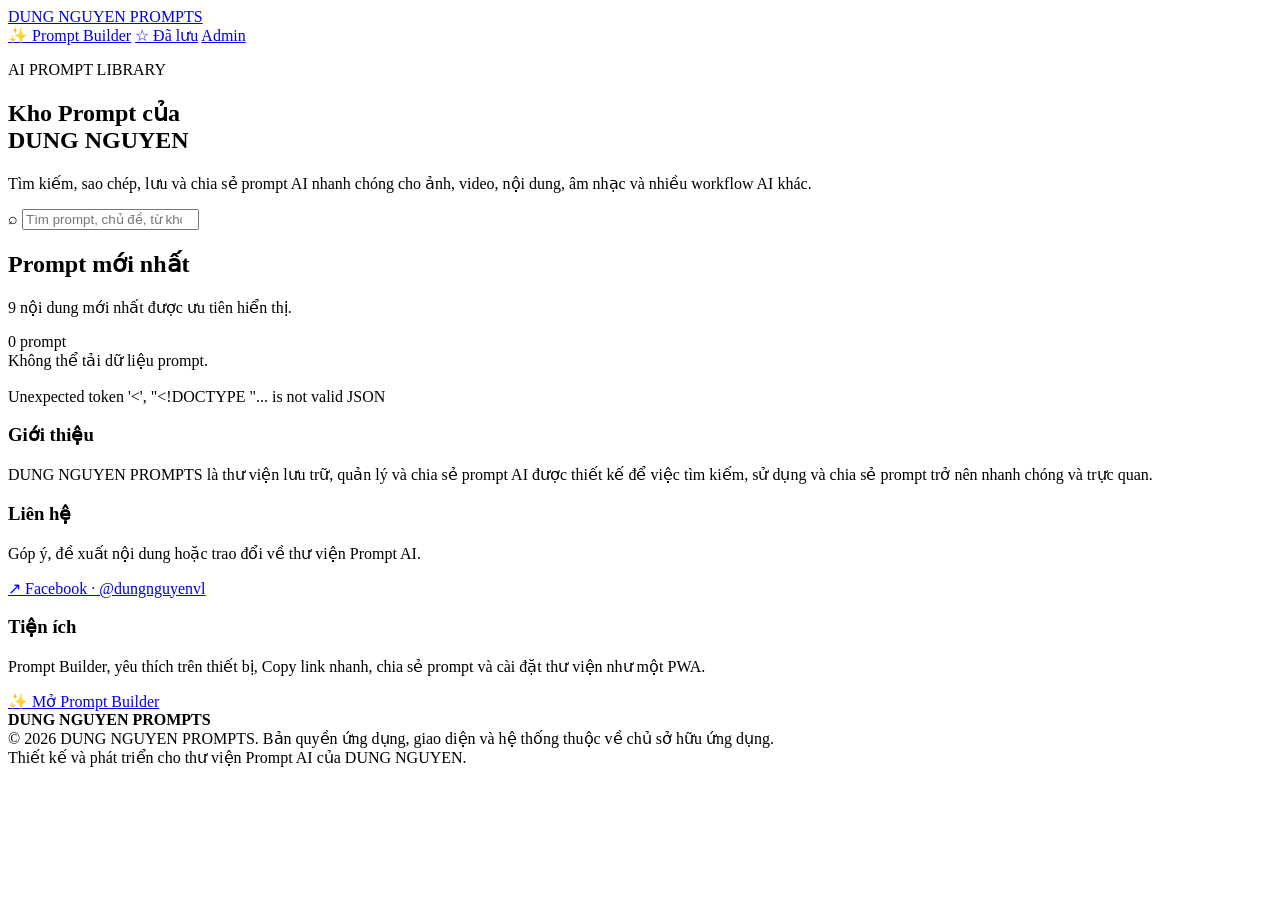
==== commit da29825f: "Add files via upload" ====
--- a/public/index.html
+++ b/public/index.html
@@ -4,15 +4,27 @@
   <meta charset="utf-8">
   <meta name="viewport" content="width=device-width,initial-scale=1,viewport-fit=cover">
   <meta name="theme-color" content="#090b10">
-  <meta name="description" content="DUNG NGUYEN PROMPTS — Thư viện prompt AI cho ảnh, video, content và workflow AI.">
+  <meta name="description" content="DUNG NGUYEN PROMPTS — Thư viện prompt AI cho ảnh, video, content, âm nhạc và workflow AI.">
+
   <meta property="og:type" content="website">
+  <meta property="og:site_name" content="DUNG NGUYEN PROMPTS">
   <meta property="og:title" content="DUNG NGUYEN PROMPTS">
   <meta property="og:description" content="Thư viện prompt AI của DUNG NGUYEN.">
-  <meta property="og:image" content="/icons/og-shareprompt.png">
-  <meta property="og:url" content="/">
-  <link rel="canonical" href="/">
+  <meta property="og:image" content="https://shareprompt.dungnguyen.pp.ua/icons/og-shareprompt.png">
+  <meta property="og:image:alt" content="DUNG NGUYEN PROMPTS">
+  <meta property="og:url" content="https://shareprompt.dungnguyen.pp.ua/">
+  <meta property="og:locale" content="vi_VN">
+
+  <meta name="twitter:card" content="summary_large_image">
+  <meta name="twitter:title" content="DUNG NGUYEN PROMPTS">
+  <meta name="twitter:description" content="Thư viện prompt AI của DUNG NGUYEN.">
+  <meta name="twitter:image" content="https://shareprompt.dungnguyen.pp.ua/icons/og-shareprompt.png">
+
+  <link rel="canonical" href="https://shareprompt.dungnguyen.pp.ua/">
   <link rel="manifest" href="/manifest.webmanifest">
-  <title>DUNG NGUYEN PROMPTS</title>
+
+  <title>DUNG NGUYEN PROMPTS — Thư viện Prompt AI</title>
+
   <link rel="stylesheet" href="/assets/site.css">
 </head>
 <body>
@@ -30,16 +42,23 @@
     <p class="eyebrow">AI PROMPT LIBRARY</p>
     <h1>Kho Prompt của<br><span>DUNG NGUYEN</span></h1>
     <p>Tìm kiếm, sao chép, lưu và chia sẻ prompt AI nhanh chóng cho ảnh, video, nội dung, âm nhạc và nhiều workflow AI khác.</p>
-    <div class="searchbar"><span>⌕</span><input id="search" type="search" placeholder="Tìm prompt, chủ đề, từ khóa..." autocomplete="off"></div>
+    <div class="searchbar">
+      <span>⌕</span>
+      <input id="search" type="search" placeholder="Tìm prompt, chủ đề, từ khóa..." autocomplete="off">
+    </div>
   </section>
 
-  <div id="chips" class="chips"></div>
+  <div id="chips" class="chips" aria-label="Danh mục prompt"></div>
 
   <section>
     <div class="toolbar">
-      <h2>Prompt mới nhất</h2>
+      <div>
+        <h2>Prompt mới nhất</h2>
+        <p id="activeLabel" class="toolbar-sub">9 nội dung mới nhất được ưu tiên hiển thị.</p>
+      </div>
       <span id="count" class="muted-count">0 prompt</span>
     </div>
+
     <div id="viewport" class="viewport">
       <div id="grid" class="grid"></div>
     </div>
@@ -49,7 +68,7 @@
     <div class="footer-grid">
       <section class="footer-card">
         <h3>Giới thiệu</h3>
-        <p>DUNG NGUYEN PROMPTS là thư viện lưu trữ và chia sẻ prompt AI được thiết kế để việc tìm kiếm, quản lý và sử dụng prompt trở nên nhanh chóng và trực quan.</p>
+        <p>DUNG NGUYEN PROMPTS là thư viện lưu trữ, quản lý và chia sẻ prompt AI được thiết kế để việc tìm kiếm, sử dụng và chia sẻ prompt trở nên nhanh chóng và trực quan.</p>
       </section>
       <section class="footer-card">
         <h3>Liên hệ</h3>
@@ -58,11 +77,15 @@
       </section>
       <section class="footer-card">
         <h3>Tiện ích</h3>
-        <p>Prompt Builder, yêu thích, collections trên thiết bị và khả năng cài đặt thư viện như một PWA.</p>
+        <p>Prompt Builder, yêu thích trên thiết bị, Copy link nhanh, chia sẻ prompt và cài đặt thư viện như một PWA.</p>
         <a class="footer-link" href="/builder.html">✨ Mở Prompt Builder</a>
       </section>
     </div>
-    <div class="copyright"><strong>DUNG NGUYEN PROMPTS</strong><br>© 2026 DUNG NGUYEN PROMPTS. Bản quyền ứng dụng, giao diện và hệ thống thuộc về chủ sở hữu ứng dụng.<br>Thiết kế và phát triển cho thư viện Prompt AI của DUNG NGUYEN.</div>
+    <div class="copyright">
+      <strong>DUNG NGUYEN PROMPTS</strong><br>
+      © 2026 DUNG NGUYEN PROMPTS. Bản quyền ứng dụng, giao diện và hệ thống thuộc về chủ sở hữu ứng dụng.<br>
+      Thiết kế và phát triển cho thư viện Prompt AI của DUNG NGUYEN.
+    </div>
   </footer>
 </main>
 
@@ -77,13 +100,23 @@
 function formatNumber(v){return Number(v||0).toLocaleString("vi-VN")}
 function esc(v){return String(v??"").replaceAll("&","&amp;").replaceAll("<","&lt;").replaceAll(">","&gt;").replaceAll('"',"&quot;").replaceAll("'","&#039;")}
 function toast(msg,type="success"){const t=$("#toast");t.textContent=msg;t.className=`toast show ${type}`;clearTimeout(toast.timer);toast.timer=setTimeout(()=>t.className="toast",2300)}
-async function copyLink(slug){try{await navigator.clipboard.writeText(new URL(`/prompt/${encodeURIComponent(slug)}`,location.origin).href);toast("Đã sao chép link prompt.")}catch{toast("Không thể sao chép link.","error")}}
-function renderChips(){const el=$("#chips");el.innerHTML=[`<button class="chip ${state.activeCategory===""?"active":""}" data-cat="">Tất cả</button>`,...state.categories.map(c=>`<button class="chip ${state.activeCategory===c.slug?"active":""}" data-cat="${esc(c.slug)}">${esc(c.name)}</button>`)].join("")}
-function render(){const q=$("#search").value.trim().toLowerCase();const list=state.prompts.filter(p=>{const text=[p.title,p.description,p.content,p.tags,p.category_name].join(" ").toLowerCase();return (!q||text.includes(q))&&(!state.activeCategory||p.category_slug===state.activeCategory)});$("#count").textContent=`${formatNumber(list.length)} prompt`;const vp=$("#viewport");vp.classList.toggle("has-overflow",list.length>9);if(!list.length){$("#grid").innerHTML='<div class="empty" style="grid-column:1/-1">Không tìm thấy prompt phù hợp.</div>';return}const saved=favs();$("#grid").innerHTML=list.map(p=>`<article class="card"><div><span class="badge">${esc(p.category_name||"PROMPT")}</span>${Number(p.featured)===1?'<span class="badge featured" style="margin-left:6px">⭐ Featured</span>':''}<h3>${esc(p.title)}</h3><p>${esc(p.description||"")}</p></div><div><div class="meta"><span>👁 ${formatNumber(p.views)}</span><span>⧉ ${formatNumber(p.copies)}</span></div><div class="actions"><a class="btn primary" href="/prompt/${encodeURIComponent(p.slug)}">Xem nội dung</a><button class="btn ${saved.includes(Number(p.id))?"saved":""}" data-fav="${p.id}" type="button">${saved.includes(Number(p.id))?"★ Đã lưu":"☆ Lưu"}</button><button class="btn" data-copy="${esc(p.slug)}" type="button">📎 Link</button></div></div></article>`).join("")}
+async function copyText(text){if(navigator.clipboard&&window.isSecureContext)return navigator.clipboard.writeText(text);const a=document.createElement("textarea");a.value=text;a.style.position="fixed";a.style.left="-9999px";document.body.appendChild(a);a.select();document.execCommand("copy");a.remove()}
+async function copyLink(slug){try{await copyText(new URL(`/prompt/${encodeURIComponent(slug)}`,location.origin).href);toast("Đã sao chép link prompt.")}catch{toast("Không thể sao chép link.","error")}}
+function renderChips(){const el=$("#chips");const total=state.prompts.length;el.innerHTML=[`<button class="chip ${state.activeCategory===""?"active":""}" data-cat="">Tất cả <span class="chip-count">${formatNumber(total)}</span></button>`,...state.categories.map(c=>`<button class="chip ${state.activeCategory===c.slug?"active":""}" data-cat="${esc(c.slug)}">${esc(c.name)} <span class="chip-count">${formatNumber(c.prompt_count)}</span></button>`)].join("")}
+function render(){
+  const q=$("#search").value.trim().toLowerCase();
+  const list=state.prompts.filter(p=>{const text=[p.title,p.description,p.content,p.tags,p.category_name].join(" ").toLowerCase();return(!q||text.includes(q))&&(!state.activeCategory||p.category_slug===state.activeCategory)});
+  $("#count").textContent=`${formatNumber(list.length)} prompt`;
+  $("#activeLabel").textContent=q||state.activeCategory?"Kết quả theo bộ lọc hiện tại.":"9 nội dung mới nhất được ưu tiên hiển thị. Từ nội dung thứ 10 sẽ có thanh cuộn.";
+  const vp=$("#viewport");vp.classList.toggle("has-overflow",list.length>9);
+  if(!list.length){$("#grid").innerHTML='<div class="empty" style="grid-column:1/-1">Không tìm thấy prompt phù hợp.</div>';return}
+  const saved=favs();
+  $("#grid").innerHTML=list.map(p=>`<article class="card"><div><span class="badge">${esc(p.category_name||"PROMPT")}</span>${Number(p.featured)===1?'<span class="badge featured" style="margin-left:6px">⭐ Featured</span>':''}<h3>${esc(p.title)}</h3><p>${esc(p.description||"")}</p></div><div><div class="meta"><span>👁 ${formatNumber(p.views)}</span><span>⧉ ${formatNumber(p.copies)}</span><span>🗓 ${esc(String(p.created_at||"").slice(0,10))}</span></div><div class="actions"><a class="btn primary" href="/prompt/${encodeURIComponent(p.slug)}">Xem nội dung</a><button class="btn ${saved.includes(Number(p.id))?"saved":""}" data-fav="${p.id}" type="button">${saved.includes(Number(p.id))?"★ Đã lưu":"☆ Lưu"}</button><button class="btn" data-copy="${esc(p.slug)}" type="button">📎 Copy link</button></div></div></article>`).join("")
+}
 $("#search").addEventListener("input",render);
 $("#chips").addEventListener("click",e=>{const b=e.target.closest("[data-cat]");if(!b)return;state.activeCategory=b.dataset.cat;renderChips();render()});
-$("#grid").addEventListener("click",e=>{const fav=e.target.closest("[data-fav]");if(fav){const id=Number(fav.dataset.fav);const v=favs();const i=v.indexOf(id);if(i>=0)v.splice(i,1);else v.push(id);saveFavs(v);render();toast(i>=0?"Đã bỏ khỏi mục đã lưu.":"Đã lưu prompt vào thiết bị.");return}const cp=e.target.closest("[data-copy]");if(cp)copyLink(cp.dataset.copy)});
-(async()=>{try{const [p,c]=await Promise.all([fetch("/api/prompts?limit=500",{cache:"no-store"}),fetch("/api/categories",{cache:"no-store"})]);const pd=await p.json(),cd=await c.json();state.prompts=pd.prompts||[];state.categories=cd.categories||[];state.prompts.sort((a,b)=>String(b.created_at).localeCompare(String(a.created_at)));renderChips();render()}catch(e){$("#grid").innerHTML='<div class="empty" style="grid-column:1/-1">Không thể tải dữ liệu prompt.</div>'}})();
+$("#grid").addEventListener("click",async e=>{const fav=e.target.closest("[data-fav]");if(fav){const id=Number(fav.dataset.fav);const v=favs();const i=v.indexOf(id);if(i>=0)v.splice(i,1);else v.push(id);saveFavs(v);render();toast(i>=0?"Đã bỏ khỏi mục đã lưu.":"Đã lưu prompt vào thiết bị.");return}const cp=e.target.closest("[data-copy]");if(cp)await copyLink(cp.dataset.copy)});
+(async()=>{try{const [p,c]=await Promise.all([fetch("/api/prompts?limit=500",{cache:"no-store"}),fetch("/api/categories",{cache:"no-store"})]);const pd=await p.json(),cd=await c.json();if(!p.ok)throw new Error(pd.error||"Không tải được prompt");if(!c.ok)throw new Error(cd.error||"Không tải được category");state.prompts=pd.prompts||[];state.categories=cd.categories||[];renderChips();render()}catch(e){$("#grid").innerHTML=`<div class="empty" style="grid-column:1/-1">Không thể tải dữ liệu prompt.<br><br>${esc(e.message)}</div>`}})();
 </script>
 </body>
 </html>
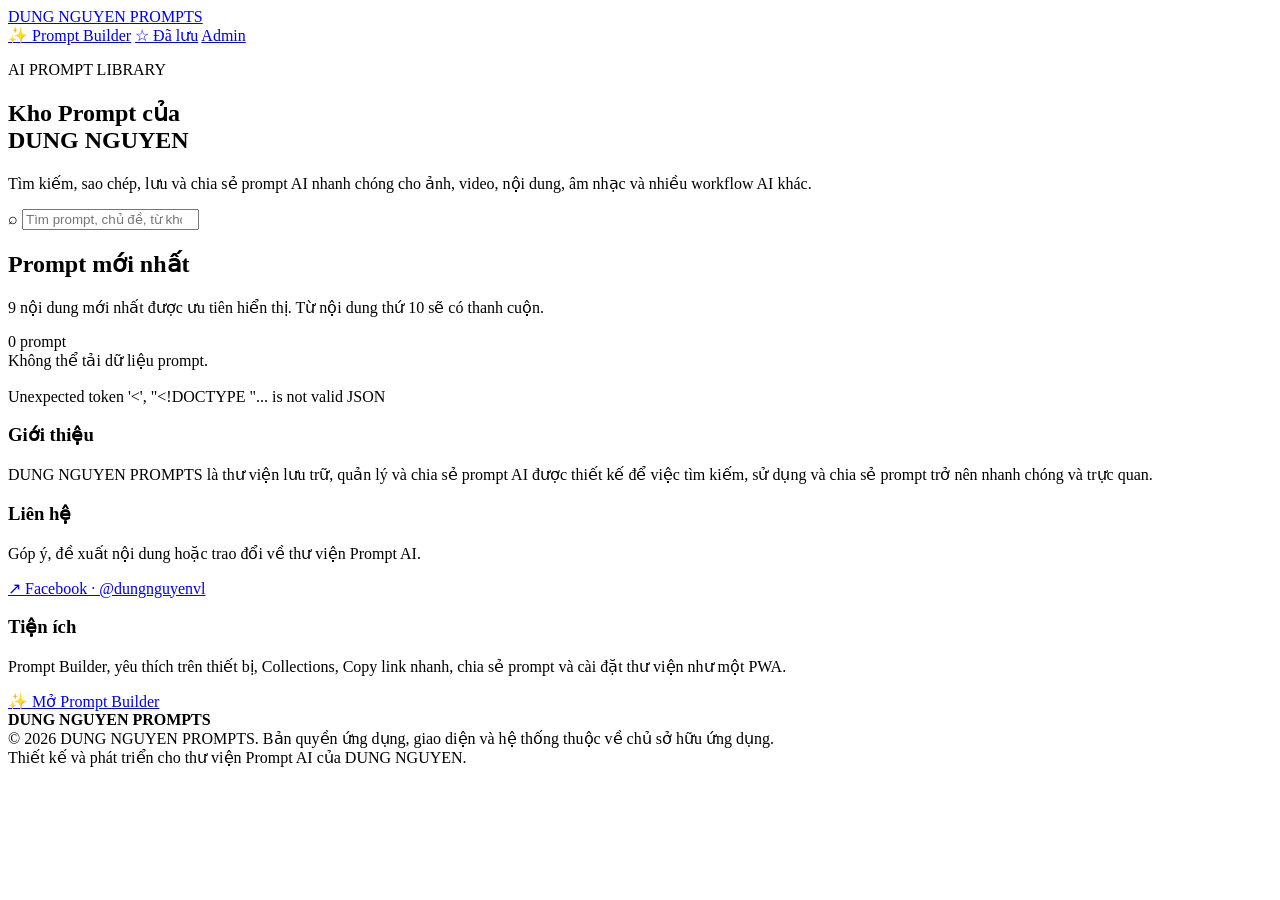
==== commit aa48eeba: "Add files via upload" ====
--- a/public/index.html
+++ b/public/index.html
@@ -5,7 +5,6 @@
   <meta name="viewport" content="width=device-width,initial-scale=1,viewport-fit=cover">
   <meta name="theme-color" content="#090b10">
   <meta name="description" content="DUNG NGUYEN PROMPTS — Thư viện prompt AI cho ảnh, video, content, âm nhạc và workflow AI.">
-
   <meta property="og:type" content="website">
   <meta property="og:site_name" content="DUNG NGUYEN PROMPTS">
   <meta property="og:title" content="DUNG NGUYEN PROMPTS">
@@ -14,17 +13,13 @@
   <meta property="og:image:alt" content="DUNG NGUYEN PROMPTS">
   <meta property="og:url" content="https://shareprompt.dungnguyen.pp.ua/">
   <meta property="og:locale" content="vi_VN">
-
   <meta name="twitter:card" content="summary_large_image">
   <meta name="twitter:title" content="DUNG NGUYEN PROMPTS">
   <meta name="twitter:description" content="Thư viện prompt AI của DUNG NGUYEN.">
   <meta name="twitter:image" content="https://shareprompt.dungnguyen.pp.ua/icons/og-shareprompt.png">
-
   <link rel="canonical" href="https://shareprompt.dungnguyen.pp.ua/">
   <link rel="manifest" href="/manifest.webmanifest">
-
   <title>DUNG NGUYEN PROMPTS — Thư viện Prompt AI</title>
-
   <link rel="stylesheet" href="/assets/site.css">
 </head>
 <body>
@@ -32,7 +27,7 @@
   <a class="brand" href="/">DUNG NGUYEN <span>PROMPTS</span></a>
   <div class="header-actions">
     <a class="link-btn" href="/builder.html">✨ Prompt Builder</a>
-    <a class="link-btn" href="/saved.html">☆ Đã lưu</a>
+    <a id="savedLink" class="link-btn" href="/saved.html">☆ Đã lưu</a>
     <a class="link-btn" href="/admin.html">Admin</a>
   </div>
 </header>
@@ -46,15 +41,14 @@
       <span>⌕</span>
       <input id="search" type="search" placeholder="Tìm prompt, chủ đề, từ khóa..." autocomplete="off">
     </div>
+    <div id="chips" class="chips" aria-label="Danh mục prompt"></div>
   </section>
-
-  <div id="chips" class="chips" aria-label="Danh mục prompt"></div>
 
   <section>
     <div class="toolbar">
       <div>
         <h2>Prompt mới nhất</h2>
-        <p id="activeLabel" class="toolbar-sub">9 nội dung mới nhất được ưu tiên hiển thị.</p>
+        <p id="activeLabel" class="toolbar-sub">9 nội dung mới nhất được ưu tiên hiển thị. Từ nội dung thứ 10 sẽ có thanh cuộn.</p>
       </div>
       <span id="count" class="muted-count">0 prompt</span>
     </div>
@@ -77,7 +71,7 @@
       </section>
       <section class="footer-card">
         <h3>Tiện ích</h3>
-        <p>Prompt Builder, yêu thích trên thiết bị, Copy link nhanh, chia sẻ prompt và cài đặt thư viện như một PWA.</p>
+        <p>Prompt Builder, yêu thích trên thiết bị, Collections, Copy link nhanh, chia sẻ prompt và cài đặt thư viện như một PWA.</p>
         <a class="footer-link" href="/builder.html">✨ Mở Prompt Builder</a>
       </section>
     </div>
@@ -94,29 +88,27 @@
 <script>
 const state={prompts:[],categories:[],activeCategory:""};
 const $=s=>document.querySelector(s);
-const favKey="shareprompt_favorites";
-function favs(){try{return JSON.parse(localStorage.getItem(favKey)||"[]")}catch{return[]}}
-function saveFavs(v){localStorage.setItem(favKey,JSON.stringify(v))}
-function formatNumber(v){return Number(v||0).toLocaleString("vi-VN")}
-function esc(v){return String(v??"").replaceAll("&","&amp;").replaceAll("<","&lt;").replaceAll(">","&gt;").replaceAll('"',"&quot;").replaceAll("'","&#039;")}
-function toast(msg,type="success"){const t=$("#toast");t.textContent=msg;t.className=`toast show ${type}`;clearTimeout(toast.timer);toast.timer=setTimeout(()=>t.className="toast",2300)}
+const fmt=v=>Number(v||0).toLocaleString("vi-VN");
+const esc=v=>String(v??"").replaceAll("&","&amp;").replaceAll("<","&lt;").replaceAll(">","&gt;").replaceAll('"',"&quot;").replaceAll("'","&#039;");
+function toast(msg,type="success"){const t=$("#toast");t.textContent=msg;t.className=`toast show ${type}`;clearTimeout(toast.t);toast.t=setTimeout(()=>t.className="toast",2300)}
 async function copyText(text){if(navigator.clipboard&&window.isSecureContext)return navigator.clipboard.writeText(text);const a=document.createElement("textarea");a.value=text;a.style.position="fixed";a.style.left="-9999px";document.body.appendChild(a);a.select();document.execCommand("copy");a.remove()}
 async function copyLink(slug){try{await copyText(new URL(`/prompt/${encodeURIComponent(slug)}`,location.origin).href);toast("Đã sao chép link prompt.")}catch{toast("Không thể sao chép link.","error")}}
-function renderChips(){const el=$("#chips");const total=state.prompts.length;el.innerHTML=[`<button class="chip ${state.activeCategory===""?"active":""}" data-cat="">Tất cả <span class="chip-count">${formatNumber(total)}</span></button>`,...state.categories.map(c=>`<button class="chip ${state.activeCategory===c.slug?"active":""}" data-cat="${esc(c.slug)}">${esc(c.name)} <span class="chip-count">${formatNumber(c.prompt_count)}</span></button>`)].join("")}
+function updateSavedCount(){const n=window.SharePromptStore?.getFavorites?.().length||0;$("#savedLink").textContent=`☆ Đã lưu${n?` (${n})`:""}`}
+function renderChips(){const el=$("#chips");el.innerHTML=[`<button class="chip ${state.activeCategory===""?"active":""}" data-cat="">Tất cả <span class="chip-count">${fmt(state.prompts.length)}</span></button>`,...state.categories.map(c=>`<button class="chip ${state.activeCategory===c.slug?"active":""}" data-cat="${esc(c.slug)}">${esc(c.name)} <span class="chip-count">${fmt(c.prompt_count)}</span></button>`)].join("")}
 function render(){
   const q=$("#search").value.trim().toLowerCase();
   const list=state.prompts.filter(p=>{const text=[p.title,p.description,p.content,p.tags,p.category_name].join(" ").toLowerCase();return(!q||text.includes(q))&&(!state.activeCategory||p.category_slug===state.activeCategory)});
-  $("#count").textContent=`${formatNumber(list.length)} prompt`;
+  $("#count").textContent=`${fmt(list.length)} prompt`;
   $("#activeLabel").textContent=q||state.activeCategory?"Kết quả theo bộ lọc hiện tại.":"9 nội dung mới nhất được ưu tiên hiển thị. Từ nội dung thứ 10 sẽ có thanh cuộn.";
   const vp=$("#viewport");vp.classList.toggle("has-overflow",list.length>9);
   if(!list.length){$("#grid").innerHTML='<div class="empty" style="grid-column:1/-1">Không tìm thấy prompt phù hợp.</div>';return}
-  const saved=favs();
-  $("#grid").innerHTML=list.map(p=>`<article class="card"><div><span class="badge">${esc(p.category_name||"PROMPT")}</span>${Number(p.featured)===1?'<span class="badge featured" style="margin-left:6px">⭐ Featured</span>':''}<h3>${esc(p.title)}</h3><p>${esc(p.description||"")}</p></div><div><div class="meta"><span>👁 ${formatNumber(p.views)}</span><span>⧉ ${formatNumber(p.copies)}</span><span>🗓 ${esc(String(p.created_at||"").slice(0,10))}</span></div><div class="actions"><a class="btn primary" href="/prompt/${encodeURIComponent(p.slug)}">Xem nội dung</a><button class="btn ${saved.includes(Number(p.id))?"saved":""}" data-fav="${p.id}" type="button">${saved.includes(Number(p.id))?"★ Đã lưu":"☆ Lưu"}</button><button class="btn" data-copy="${esc(p.slug)}" type="button">📎 Copy link</button></div></div></article>`).join("")
+  const store=window.SharePromptStore;
+  $("#grid").innerHTML=list.map(p=>{const saved=store?.isFavorite?.(p.id)||false;return `<article class="card"><div><span class="badge">${esc(p.category_name||"PROMPT")}</span>${Number(p.featured)===1?'<span class="badge featured" style="margin-left:6px">⭐ Featured</span>':''}<h3>${esc(p.title)}</h3><p>${esc(p.description||"")}</p></div><div><div class="meta"><span>👁 ${fmt(p.views)}</span><span>⧉ ${fmt(p.copies)}</span><span>🗓 ${esc(String(p.created_at||"").slice(0,10))}</span></div><div class="actions"><a class="btn primary" href="/prompt/${encodeURIComponent(p.slug)}">Xem nội dung</a><button class="btn ${saved?"saved":""}" data-fav="${p.id}" type="button">${saved?"★ Đã lưu":"☆ Lưu"}</button><button class="btn" data-copy="${esc(p.slug)}" type="button">📎 Copy link</button></div></div></article>`}).join("")
 }
 $("#search").addEventListener("input",render);
 $("#chips").addEventListener("click",e=>{const b=e.target.closest("[data-cat]");if(!b)return;state.activeCategory=b.dataset.cat;renderChips();render()});
-$("#grid").addEventListener("click",async e=>{const fav=e.target.closest("[data-fav]");if(fav){const id=Number(fav.dataset.fav);const v=favs();const i=v.indexOf(id);if(i>=0)v.splice(i,1);else v.push(id);saveFavs(v);render();toast(i>=0?"Đã bỏ khỏi mục đã lưu.":"Đã lưu prompt vào thiết bị.");return}const cp=e.target.closest("[data-copy]");if(cp)await copyLink(cp.dataset.copy)});
-(async()=>{try{const [p,c]=await Promise.all([fetch("/api/prompts?limit=500",{cache:"no-store"}),fetch("/api/categories",{cache:"no-store"})]);const pd=await p.json(),cd=await c.json();if(!p.ok)throw new Error(pd.error||"Không tải được prompt");if(!c.ok)throw new Error(cd.error||"Không tải được category");state.prompts=pd.prompts||[];state.categories=cd.categories||[];renderChips();render()}catch(e){$("#grid").innerHTML=`<div class="empty" style="grid-column:1/-1">Không thể tải dữ liệu prompt.<br><br>${esc(e.message)}</div>`}})();
+$("#grid").addEventListener("click",async e=>{const fav=e.target.closest("[data-fav]");if(fav){const added=window.SharePromptStore.toggleFavorite(fav.dataset.fav);render();updateSavedCount();toast(added?"Đã lưu prompt trên thiết bị.":"Đã bỏ lưu prompt.");return}const cp=e.target.closest("[data-copy]");if(cp)await copyLink(cp.dataset.copy)});
+(async()=>{try{const [p,c]=await Promise.all([fetch("/api/prompts?limit=500",{cache:"no-store"}),fetch("/api/categories",{cache:"no-store"})]);const pd=await p.json(),cd=await c.json();if(!p.ok)throw new Error(pd.error||"Không tải được prompt");if(!c.ok)throw new Error(cd.error||"Không tải được category");state.prompts=pd.prompts||[];state.prompts.sort((a,b)=>String(b.created_at||"").localeCompare(String(a.created_at||"")));state.categories=cd.categories||[];renderChips();render();updateSavedCount()}catch(e){$("#grid").innerHTML=`<div class="empty" style="grid-column:1/-1">Không thể tải dữ liệu prompt.<br><br>${esc(e.message)}</div>`}})();
 </script>
 </body>
 </html>
